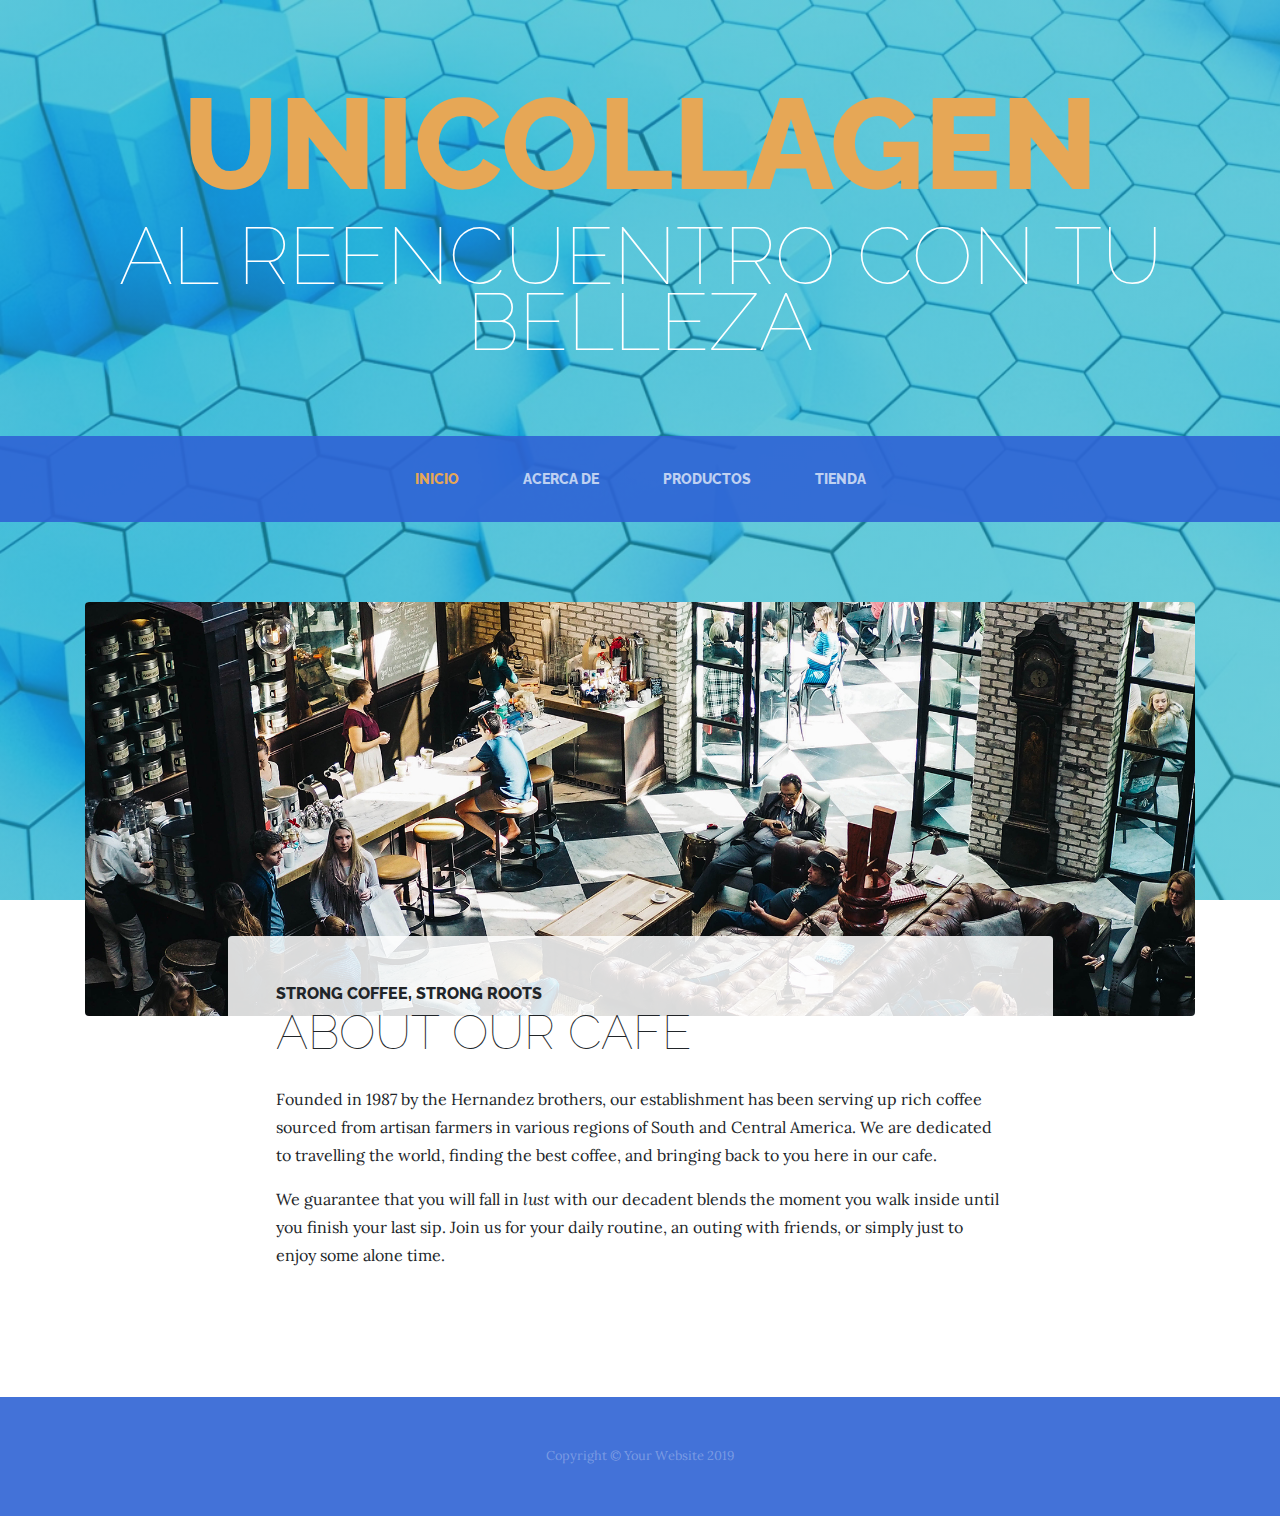
==== Página_web_idea/about.html @ 32dccac9 "Estilos css bootstrap" ====
<!DOCTYPE html>
<html lang="en">

<head>

  <meta charset="utf-8">
  <meta name="viewport" content="width=device-width, initial-scale=1, shrink-to-fit=no">
  <meta name="description" content="">
  <meta name="author" content="">

  <title>Unicollagen S.A de C.V</title>

  <!-- Bootstrap core CSS -->
  <link href="vendor/bootstrap/css/bootstrap.min.css" rel="stylesheet">

  <!-- Custom fonts for this template -->
  <link href="https://fonts.googleapis.com/css?family=Raleway:100,100i,200,200i,300,300i,400,400i,500,500i,600,600i,700,700i,800,800i,900,900i" rel="stylesheet">
  <link href="https://fonts.googleapis.com/css?family=Lora:400,400i,700,700i" rel="stylesheet">

  <!-- Custom styles for this template -->
  <link href="css/business-casual.min.css" rel="stylesheet">

</head>

<body>

  <h1 class="site-heading text-center text-white d-none d-lg-block">
    <span class="site-heading-upper text-primary mb-3">Unicollagen</span>
    <span class="site-heading-lower">Al reencuentro con tu belleza</span>
  </h1>

  <!-- Navigation -->
  <nav class="navbar navbar-expand-lg navbar-dark py-lg-4" id="mainNav">
    <div class="container">
      <a class="navbar-brand text-uppercase text-expanded font-weight-bold d-lg-none" href="#">Unicollagen</a>
      <button class="navbar-toggler" type="button" data-toggle="collapse" data-target="#navbarResponsive" aria-controls="navbarResponsive" aria-expanded="false" aria-label="Toggle navigation">
        <span class="navbar-toggler-icon"></span>
      </button>
      <div class="collapse navbar-collapse" id="navbarResponsive">
        <ul class="navbar-nav mx-auto">
          <li class="nav-item active px-lg-4">
            <a class="nav-link text-uppercase text-expanded" href="index.html">Inicio
              <span class="sr-only">(current)</span>
            </a>
          </li>
          <li class="nav-item px-lg-4">
            <a class="nav-link text-uppercase text-expanded" href="about.html">Acerca de</a>
          </li>
          <li class="nav-item px-lg-4">
            <a class="nav-link text-uppercase text-expanded" href="products.html">Productos</a>
          </li>
          <li class="nav-item px-lg-4">
            <a class="nav-link text-uppercase text-expanded" href="store.html">Tienda</a>
          </li>
        </ul>
      </div>
    </div>
  </nav>

  <section class="page-section about-heading">
    <div class="container">
      <img class="img-fluid rounded about-heading-img mb-3 mb-lg-0" src="img/about.jpg" alt="">
      <div class="about-heading-content">
        <div class="row">
          <div class="col-xl-9 col-lg-10 mx-auto">
            <div class="bg-faded rounded p-5">
              <h2 class="section-heading mb-4">
                <span class="section-heading-upper">Strong Coffee, Strong Roots</span>
                <span class="section-heading-lower">About Our Cafe</span>
              </h2>
              <p>Founded in 1987 by the Hernandez brothers, our establishment has been serving up rich coffee sourced from artisan farmers in various regions of South and Central America. We are dedicated to travelling the world, finding the best coffee, and bringing back to you here in our cafe.</p>
              <p class="mb-0">We guarantee that you will fall in <em>lust</em> with our decadent blends the moment you walk inside until you finish your last sip. Join us for your daily routine, an outing with friends, or simply just to enjoy some alone time.</p>
            </div>
          </div>
        </div>
      </div>
    </div>
  </section>

  <footer class="footer text-faded text-center py-5">
    <div class="container">
      <p class="m-0 small">Copyright &copy; Your Website 2019</p>
    </div>
  </footer>

  <!-- Bootstrap core JavaScript -->
  <script src="vendor/jquery/jquery.min.js"></script>
  <script src="vendor/bootstrap/js/bootstrap.bundle.min.js"></script>

</body>

</html>
---- Página_web_idea/css/business-casual.min.css ----
/*!
 * Start Bootstrap - Business Casual v5.0.8 (https://startbootstrap.com/template-overviews/business-casual)
 * Copyright 2013-2019 Start Bootstrap
 * Licensed under MIT (https://github.com/BlackrockDigital/startbootstrap-business-casual/blob/master/LICENSE)
 */body{font-family:Lora;background:-webkit-gradient(linear,left top,left bottom,from(rgba(30, 114, 211, 0.65))),url(../img/bg.jpg);background:linear-gradient(rgba(30, 179, 199, 0.65)),url(../img/bg.jpg);background-attachment:fixed;background-position:center;background-size:cover}h1,h2,h3,h4,h5,h6{font-family:Raleway}p{line-height:1.75}.text-faded{color:rgba(255,255,255,.3)}.site-heading{margin-top:5rem;margin-bottom:5rem;text-transform:uppercase;line-height:1;font-family:Raleway}.site-heading .site-heading-upper{display:block;font-size:8rem;font-weight:800}.site-heading .site-heading-lower{font-size:5rem;font-weight:100;line-height:4rem}.page-section{margin-top:5rem;margin-bottom:5rem}.section-heading{text-transform:uppercase}.section-heading .section-heading-upper{display:block;font-size:1rem;font-weight:800}.section-heading .section-heading-lower{display:block;font-size:3rem;font-weight:100}.bg-faded{background-color:rgba(255,255,255,.85)}#mainNav{background-color:rgba(47, 99, 212, 0.9);font-family:Raleway}#mainNav .navbar-brand{color:#e6a756}#mainNav .navbar-nav .nav-item .nav-link{color:rgba(255,255,255,.7);font-weight:800}#mainNav .navbar-nav .nav-item.active .nav-link{color:#e6a756}@media (min-width:992px){#mainNav .navbar-nav .nav-item .nav-link{font-size:.9rem}#mainNav .navbar-nav .nav-item .nav-link:hover{color:rgba(255,255,255,.4)}#mainNav .navbar-nav .nav-item.active .nav-link:hover{color:#e6a756}}.btn-xl{font-weight:700;font-size:.8rem;padding-top:1.5rem;padding-bottom:1.5rem;padding-left:2rem;padding-right:2rem}.intro{position:relative}@media (min-width:992px){.intro .intro-img{width:75%;float:right}.intro .intro-text{left:0;width:60%;margin-top:3rem;position:absolute}.intro .intro-text .intro-button{width:100%;left:0;position:absolute;bottom:-2rem}}@media (min-width:1200px){.intro .intro-text{width:45%}}.cta{padding-top:5rem;padding-bottom:5rem;background-color:rgba(40, 151, 241, 0.9)}.cta .cta-inner{position:relative;padding:3rem;margin:.5rem;background-color:rgba(255,255,255,.85)}.cta .cta-inner:before{border-radius:.5rem;content:'';position:absolute;top:-.5rem;bottom:-.5rem;left:-.5rem;right:-.5rem;border:.25rem solid rgba(255,255,255,.85)}@media (min-width:992px){.about-heading .about-heading-img{position:relative;z-index:0}.about-heading .about-heading-content{margin-top:-5rem;position:relative;z-index:1}}@media (min-width:992px){.product-item .product-item-title{position:relative;z-index:1;margin-bottom:-3rem}.product-item .product-item-img{position:relative;z-index:0;max-width:60vw}.product-item .product-item-description{position:relative;z-index:1;margin-top:-3rem;max-width:50vw}}.list-hours{font-size:.9rem}.list-hours .list-hours-item{border-bottom:1px solid rgba(230,167,86,.5);padding-bottom:.25rem;margin-bottom:1rem;font-style:italic}.list-hours .list-hours-item.today{font-weight:700;color:#e6a756}@media (min-width:992px){.list-hours{width:50%;font-size:1.1rem}}.address strong{font-size:1.2rem}.footer{background-color:rgba(47, 99, 212, 0.9)}.text-primary{color:#e6a756!important}.bg-primary{background-color:#e6a756!important}.btn{-webkit-box-shadow:0 3px 3px 0 rgba(33,37,41,.1);box-shadow:0 3px 3px 0 rgba(33,37,41,.1)}.btn-primary{background-color:#2a8edf;border-color:#2a8edf}.btn-primary:active,.btn-primary:focus,.btn-primary:hover{background-color:#2a8edf;border-color:#2a8edf}.font-weight-light{font-weight:100!important}
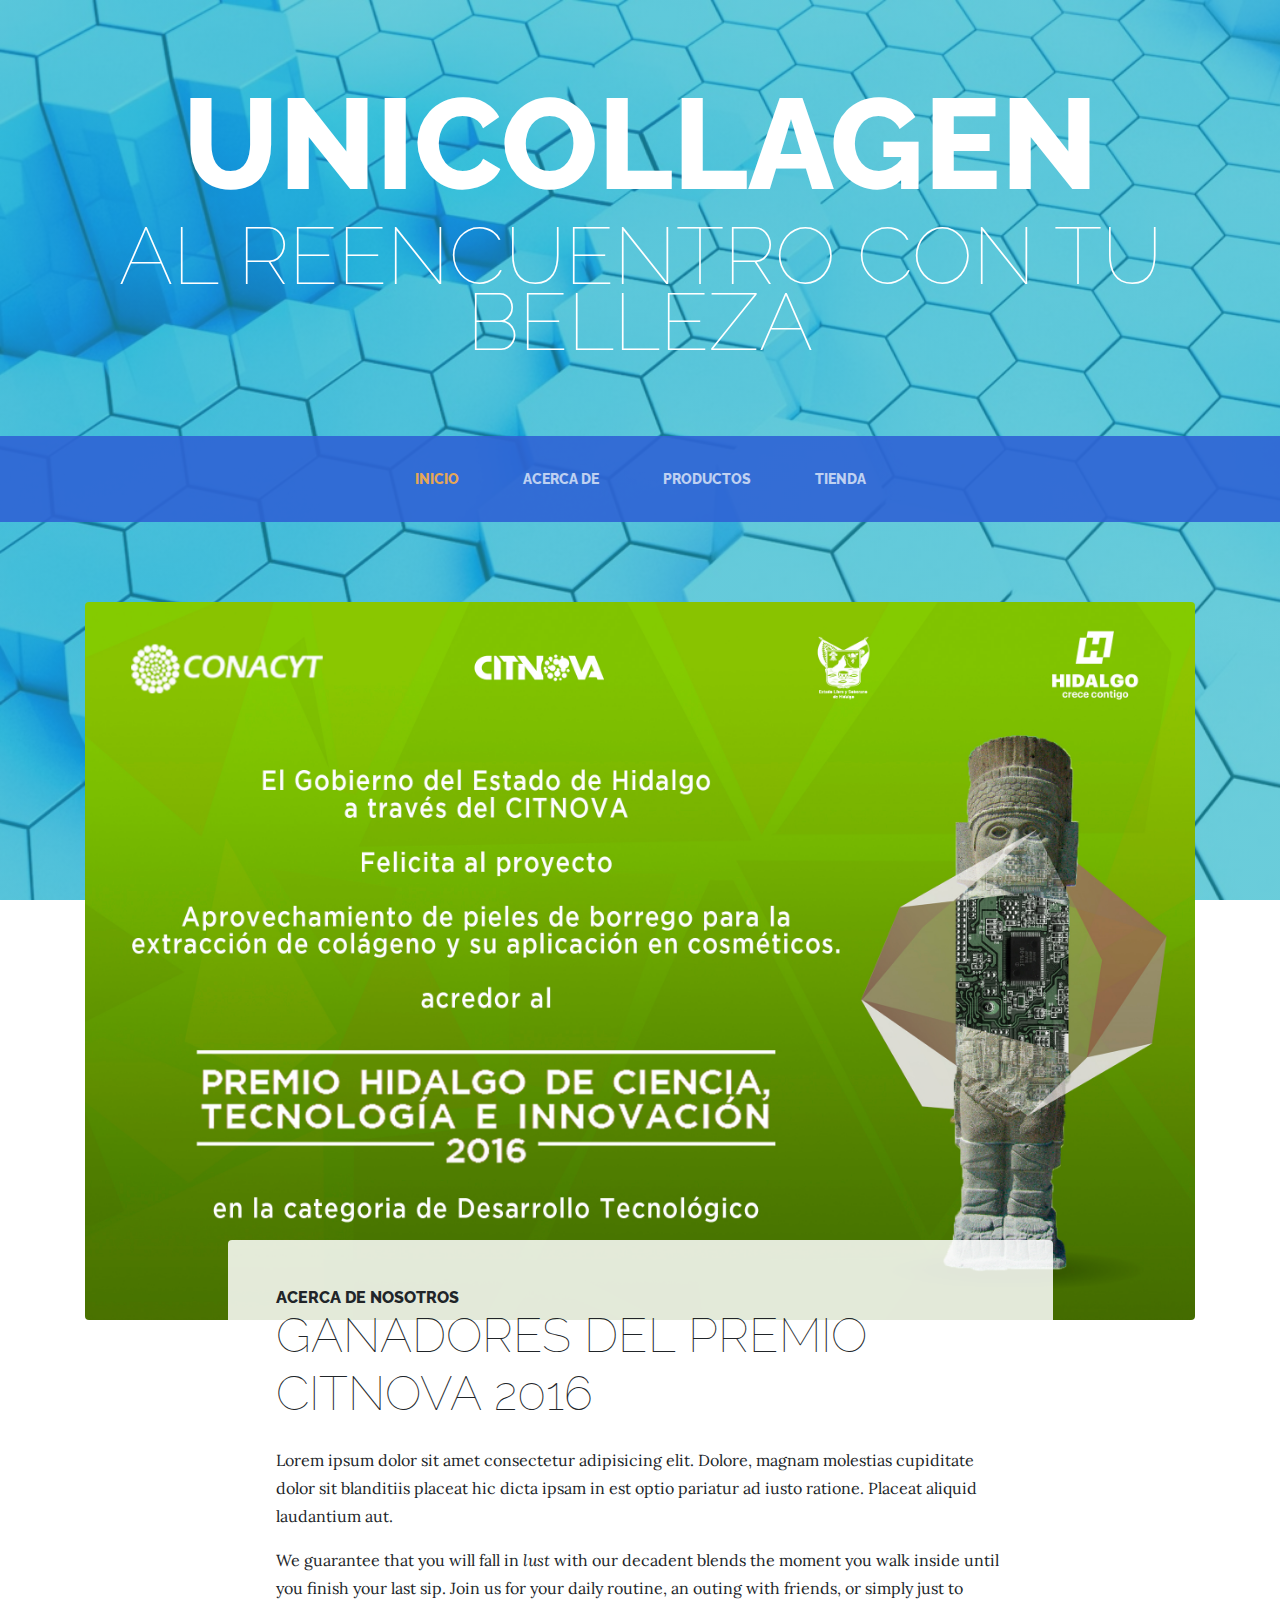
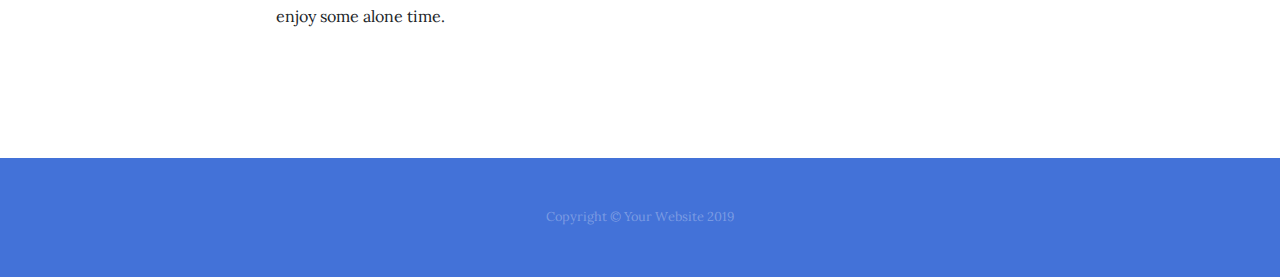
==== commit 80e7fe86: "Cambios" ====
--- a/Página_web_idea/about.html
+++ b/Página_web_idea/about.html
@@ -65,10 +65,10 @@
           <div class="col-xl-9 col-lg-10 mx-auto">
             <div class="bg-faded rounded p-5">
               <h2 class="section-heading mb-4">
-                <span class="section-heading-upper">Strong Coffee, Strong Roots</span>
-                <span class="section-heading-lower">About Our Cafe</span>
+                <span class="section-heading-upper">Acerca de nosotros</span>
+                <span class="section-heading-lower">Ganadores del premio CITNOVA 2016</span>
               </h2>
-              <p>Founded in 1987 by the Hernandez brothers, our establishment has been serving up rich coffee sourced from artisan farmers in various regions of South and Central America. We are dedicated to travelling the world, finding the best coffee, and bringing back to you here in our cafe.</p>
+              <p>Lorem ipsum dolor sit amet consectetur adipisicing elit. Dolore, magnam molestias cupiditate dolor sit blanditiis placeat hic dicta ipsam in est optio pariatur ad iusto ratione. Placeat aliquid laudantium aut.</p>
               <p class="mb-0">We guarantee that you will fall in <em>lust</em> with our decadent blends the moment you walk inside until you finish your last sip. Join us for your daily routine, an outing with friends, or simply just to enjoy some alone time.</p>
             </div>
           </div>
--- a/Página_web_idea/css/business-casual.min.css
+++ b/Página_web_idea/css/business-casual.min.css
@@ -2,4 +2,4 @@
  * Start Bootstrap - Business Casual v5.0.8 (https://startbootstrap.com/template-overviews/business-casual)
  * Copyright 2013-2019 Start Bootstrap
  * Licensed under MIT (https://github.com/BlackrockDigital/startbootstrap-business-casual/blob/master/LICENSE)
- */body{font-family:Lora;background:-webkit-gradient(linear,left top,left bottom,from(rgba(30, 114, 211, 0.65))),url(../img/bg.jpg);background:linear-gradient(rgba(30, 179, 199, 0.65)),url(../img/bg.jpg);background-attachment:fixed;background-position:center;background-size:cover}h1,h2,h3,h4,h5,h6{font-family:Raleway}p{line-height:1.75}.text-faded{color:rgba(255,255,255,.3)}.site-heading{margin-top:5rem;margin-bottom:5rem;text-transform:uppercase;line-height:1;font-family:Raleway}.site-heading .site-heading-upper{display:block;font-size:8rem;font-weight:800}.site-heading .site-heading-lower{font-size:5rem;font-weight:100;line-height:4rem}.page-section{margin-top:5rem;margin-bottom:5rem}.section-heading{text-transform:uppercase}.section-heading .section-heading-upper{display:block;font-size:1rem;font-weight:800}.section-heading .section-heading-lower{display:block;font-size:3rem;font-weight:100}.bg-faded{background-color:rgba(255,255,255,.85)}#mainNav{background-color:rgba(47, 99, 212, 0.9);font-family:Raleway}#mainNav .navbar-brand{color:#e6a756}#mainNav .navbar-nav .nav-item .nav-link{color:rgba(255,255,255,.7);font-weight:800}#mainNav .navbar-nav .nav-item.active .nav-link{color:#e6a756}@media (min-width:992px){#mainNav .navbar-nav .nav-item .nav-link{font-size:.9rem}#mainNav .navbar-nav .nav-item .nav-link:hover{color:rgba(255,255,255,.4)}#mainNav .navbar-nav .nav-item.active .nav-link:hover{color:#e6a756}}.btn-xl{font-weight:700;font-size:.8rem;padding-top:1.5rem;padding-bottom:1.5rem;padding-left:2rem;padding-right:2rem}.intro{position:relative}@media (min-width:992px){.intro .intro-img{width:75%;float:right}.intro .intro-text{left:0;width:60%;margin-top:3rem;position:absolute}.intro .intro-text .intro-button{width:100%;left:0;position:absolute;bottom:-2rem}}@media (min-width:1200px){.intro .intro-text{width:45%}}.cta{padding-top:5rem;padding-bottom:5rem;background-color:rgba(40, 151, 241, 0.9)}.cta .cta-inner{position:relative;padding:3rem;margin:.5rem;background-color:rgba(255,255,255,.85)}.cta .cta-inner:before{border-radius:.5rem;content:'';position:absolute;top:-.5rem;bottom:-.5rem;left:-.5rem;right:-.5rem;border:.25rem solid rgba(255,255,255,.85)}@media (min-width:992px){.about-heading .about-heading-img{position:relative;z-index:0}.about-heading .about-heading-content{margin-top:-5rem;position:relative;z-index:1}}@media (min-width:992px){.product-item .product-item-title{position:relative;z-index:1;margin-bottom:-3rem}.product-item .product-item-img{position:relative;z-index:0;max-width:60vw}.product-item .product-item-description{position:relative;z-index:1;margin-top:-3rem;max-width:50vw}}.list-hours{font-size:.9rem}.list-hours .list-hours-item{border-bottom:1px solid rgba(230,167,86,.5);padding-bottom:.25rem;margin-bottom:1rem;font-style:italic}.list-hours .list-hours-item.today{font-weight:700;color:#e6a756}@media (min-width:992px){.list-hours{width:50%;font-size:1.1rem}}.address strong{font-size:1.2rem}.footer{background-color:rgba(47, 99, 212, 0.9)}.text-primary{color:#e6a756!important}.bg-primary{background-color:#e6a756!important}.btn{-webkit-box-shadow:0 3px 3px 0 rgba(33,37,41,.1);box-shadow:0 3px 3px 0 rgba(33,37,41,.1)}.btn-primary{background-color:#2a8edf;border-color:#2a8edf}.btn-primary:active,.btn-primary:focus,.btn-primary:hover{background-color:#2a8edf;border-color:#2a8edf}.font-weight-light{font-weight:100!important}+ */body{font-family:Lora;background:-webkit-gradient(linear,left top,left bottom,from(rgba(30, 114, 211, 0.65))),url(../img/bg.jpg);background:linear-gradient(rgba(30, 179, 199, 0.65)),url(../img/bg.jpg);background-attachment:fixed;background-position:center;background-size:cover}h1,h2,h3,h4,h5,h6{font-family:Raleway}p{line-height:1.75}.text-faded{color:rgba(255,255,255,.3)}.site-heading{margin-top:5rem;margin-bottom:5rem;text-transform:uppercase;line-height:1;font-family:Raleway}.site-heading .site-heading-upper{display:block;font-size:8rem;font-weight:800}.site-heading .site-heading-lower{font-size:5rem;font-weight:100;line-height:4rem}.page-section{margin-top:5rem;margin-bottom:5rem}.section-heading{text-transform:uppercase}.section-heading .section-heading-upper{display:block;font-size:1rem;font-weight:800}.section-heading .section-heading-lower{display:block;font-size:3rem;font-weight:100}.bg-faded{background-color:rgba(255,255,255,.85)}#mainNav{background-color:rgba(47, 99, 212, 0.9);font-family:Raleway}#mainNav .navbar-brand{color:#e6a756}#mainNav .navbar-nav .nav-item .nav-link{color:rgba(255,255,255,.7);font-weight:800}#mainNav .navbar-nav .nav-item.active .nav-link{color:#e6a756}@media (min-width:992px){#mainNav .navbar-nav .nav-item .nav-link{font-size:.9rem}#mainNav .navbar-nav .nav-item .nav-link:hover{color:rgba(255,255,255,.4)}#mainNav .navbar-nav .nav-item.active .nav-link:hover{color:#e6a756}}.btn-xl{font-weight:700;font-size:.8rem;padding-top:1.5rem;padding-bottom:1.5rem;padding-left:2rem;padding-right:2rem}.intro{position:relative}@media (min-width:992px){.intro .intro-img{width:75%;float:right}.intro .intro-text{left:0;width:60%;margin-top:3rem;position:absolute}.intro .intro-text .intro-button{width:100%;left:0;position:absolute;bottom:-2rem}}@media (min-width:1200px){.intro .intro-text{width:45%}}.cta{padding-top:5rem;padding-bottom:5rem;background-color:rgba(40, 151, 241, 0.9)}.cta .cta-inner{position:relative;padding:3rem;margin:.5rem;background-color:rgba(255,255,255,.85)}.cta .cta-inner:before{border-radius:.5rem;content:'';position:absolute;top:-.5rem;bottom:-.5rem;left:-.5rem;right:-.5rem;border:.25rem solid rgba(255,255,255,.85)}@media (min-width:992px){.about-heading .about-heading-img{position:relative;z-index:0}.about-heading .about-heading-content{margin-top:-5rem;position:relative;z-index:1}}@media (min-width:992px){.product-item .product-item-title{position:relative;z-index:1;margin-bottom:-3rem}.product-item .product-item-img{position:relative;z-index:0;max-width:40vw}.product-item .product-item-description{position:relative;z-index:1;margin-top:-3rem;max-width:50vw}}.list-hours{font-size:.9rem}.list-hours .list-hours-item{border-bottom:1px solid rgba(230,167,86,.5);padding-bottom:.25rem;margin-bottom:1rem;font-style:italic}.list-hours .list-hours-item.today{font-weight:700;color:#e6a756}@media (min-width:992px){.list-hours{width:50%;font-size:1.1rem}}.address strong{font-size:1.2rem}.footer{background-color:rgba(47, 99, 212, 0.9)}.text-primary{color:#ffffff!important}.bg-primary{background-color:#e6a756!important}.btn{-webkit-box-shadow:0 3px 3px 0 rgba(33,37,41,.1);box-shadow:0 3px 3px 0 rgba(33,37,41,.1)}.btn-primary{background-color:#2a8edf;border-color:#2a8edf}.btn-primary:active,.btn-primary:focus,.btn-primary:hover{background-color:#2a8edf;border-color:#2a8edf}.font-weight-light{font-weight:100!important}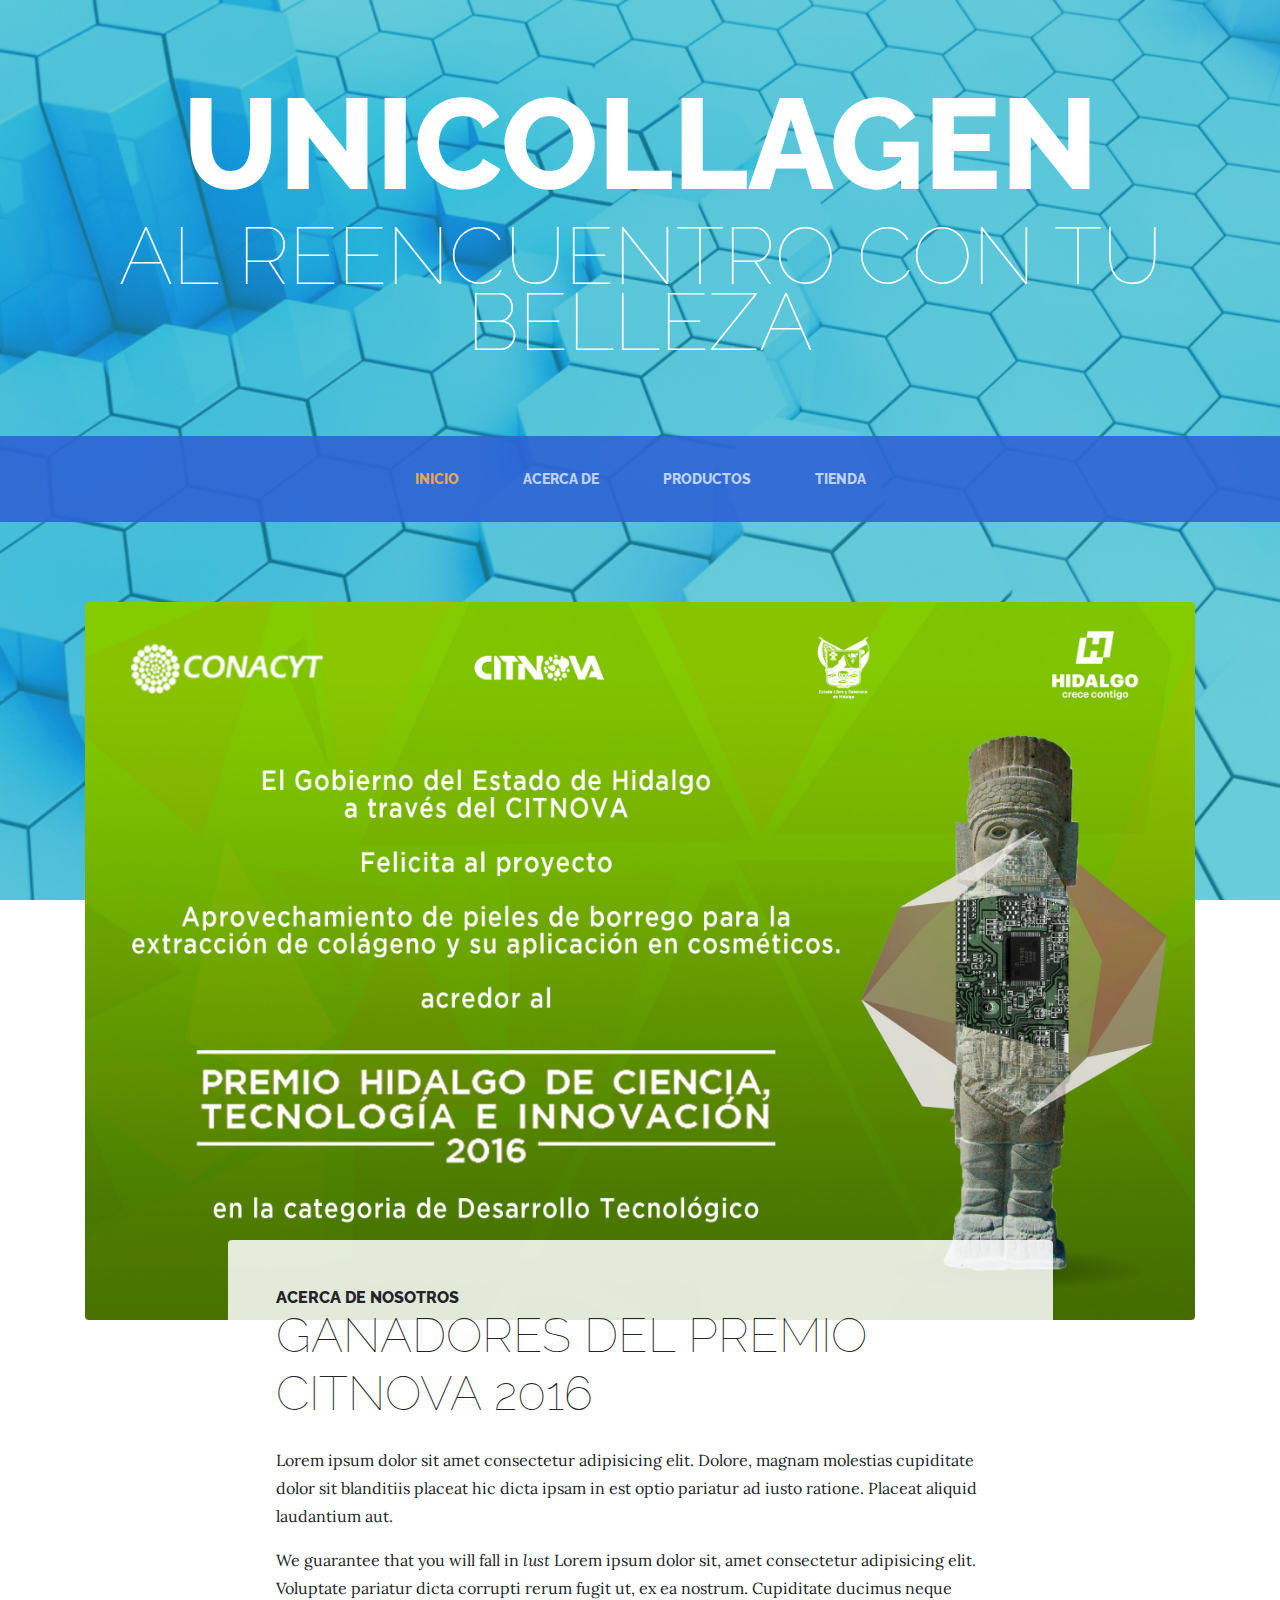
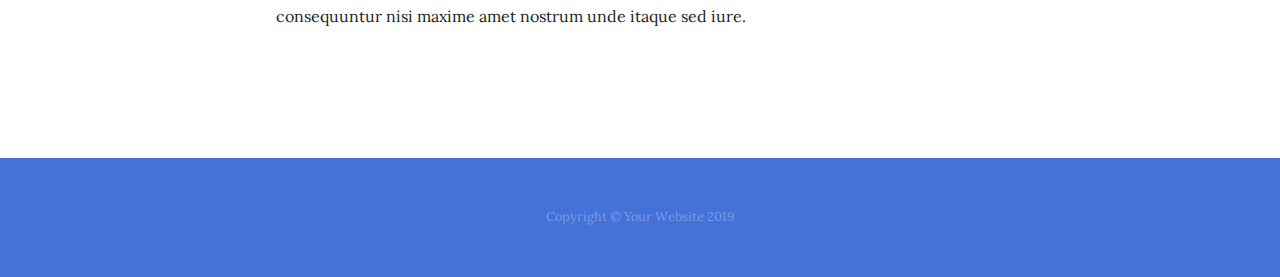
==== commit dde1a60b: "Ningun cambio significativo" ====
--- a/Página_web_idea/about.html
+++ b/Página_web_idea/about.html
@@ -69,7 +69,7 @@
                 <span class="section-heading-lower">Ganadores del premio CITNOVA 2016</span>
               </h2>
               <p>Lorem ipsum dolor sit amet consectetur adipisicing elit. Dolore, magnam molestias cupiditate dolor sit blanditiis placeat hic dicta ipsam in est optio pariatur ad iusto ratione. Placeat aliquid laudantium aut.</p>
-              <p class="mb-0">We guarantee that you will fall in <em>lust</em> with our decadent blends the moment you walk inside until you finish your last sip. Join us for your daily routine, an outing with friends, or simply just to enjoy some alone time.</p>
+              <p class="mb-0">We guarantee that you will fall in <em>lust</em> Lorem ipsum dolor sit, amet consectetur adipisicing elit. Voluptate pariatur dicta corrupti rerum fugit ut, ex ea nostrum. Cupiditate ducimus neque consequuntur nisi maxime amet nostrum unde itaque sed iure.</p>
             </div>
           </div>
         </div>
